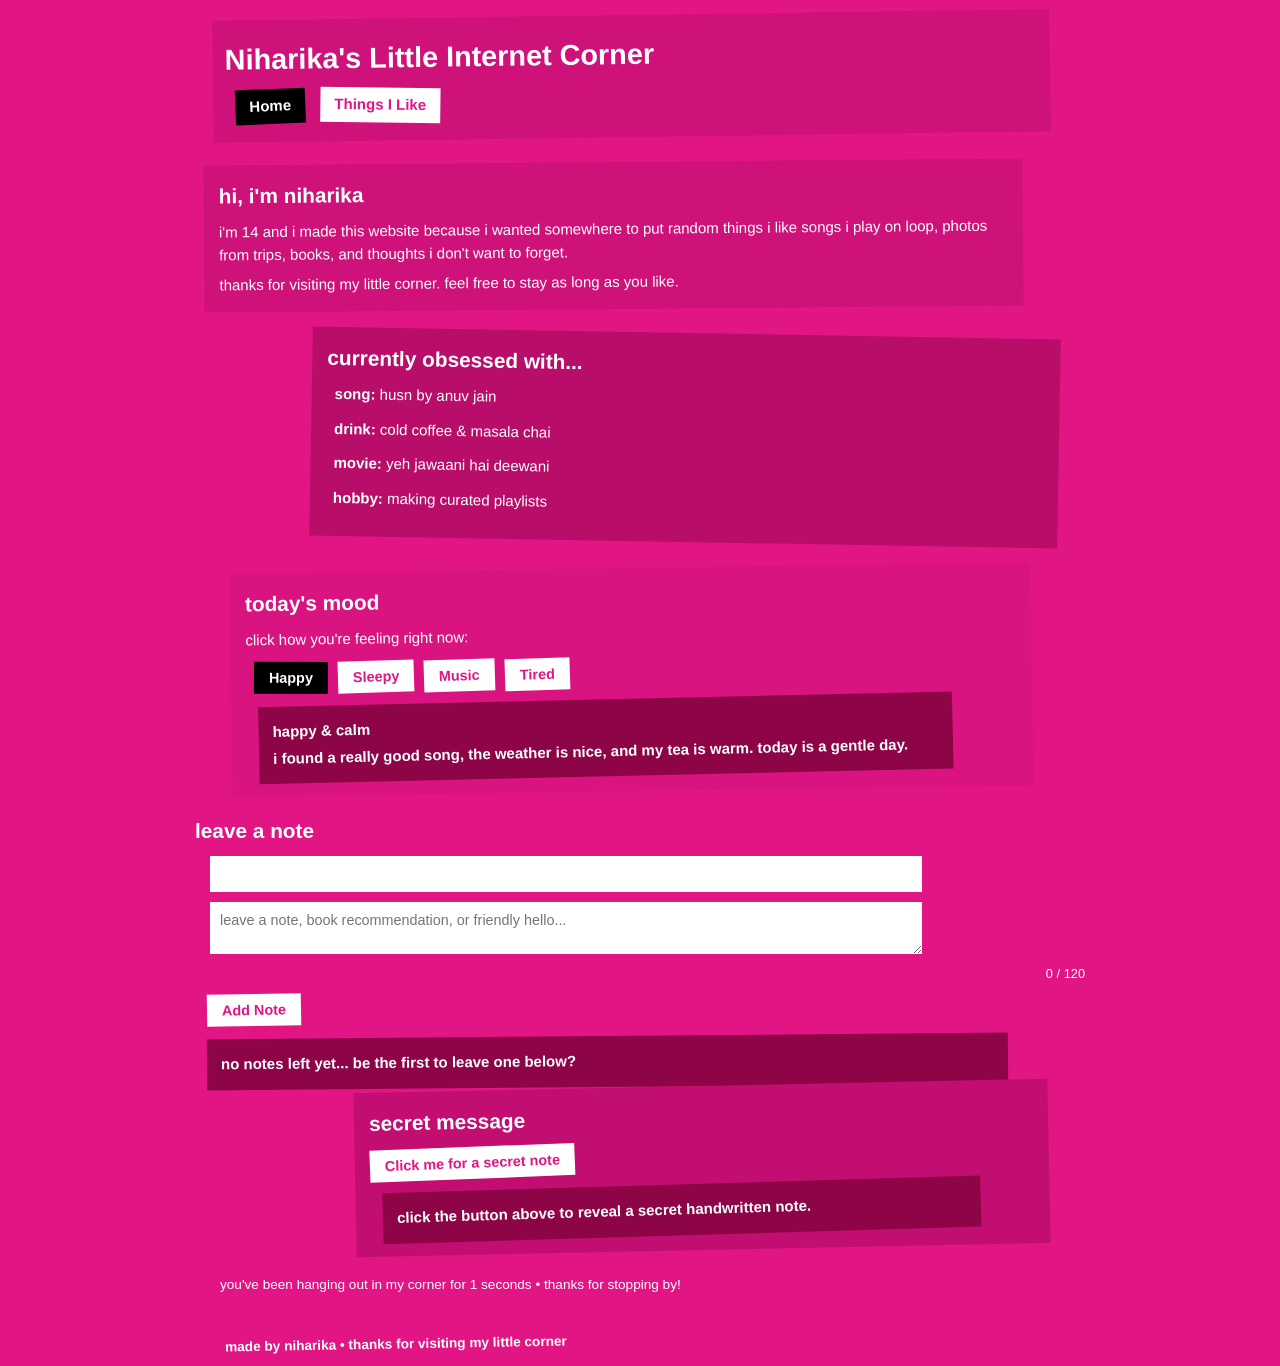
==== index.html @ 16692791 "feat: create homepage structure with bio, obsessions, and guestbook" ====
<!DOCTYPE html>
<html lang=""en">
<head>
  <meta charset="UTF-8">
  <meta name="viewport" content="width=device-width, initial-scale=1.0">
  <title>hi, i'm niharika ♡</title>
  <link rel="stylesheet" href="style.css">
</head>
<body>
  <div class="container">
    <header>
      <h1>Niharika's Little Internet Corner</h1>
      <nav>
        <a href="index.html" class="nav-link active">Home</a>
        <a href="things.html" class="nav-link">Things I Like</a>
      </nav>
    </header>

    <main>
      <section class="box box-1">
        <h2>hi, i'm niharika</h2>
        <p>i'm 14 and i made this website because i wanted somewhere to put random things i like songs i play on loop, photos from trips, books, and thoughts i don't want to forget.</p>
        <p style="margin-top:8px;">thanks for visiting my little corner. feel free to stay as long as you like.</p>
      </section>

      <section class="box box-2">
        <h2>currently obsessed with...</h2>
        <div class="list-row"><strong>song:</strong> husn by anuv jain </div>
        <div class="list-row"><strong>drink:</strong> cold coffee & masala chai</div>
        <div class="list-row"><strong>movie:</strong> yeh jawaani hai deewani </div>
        <div class="list-row"><strong>hobby:</strong> making curated playlists</div>
      </section>

      <section class="box box-3">
        <h2>today's mood</h2>
        <p>click how you're feeling right now:</p>
        <div class="btn-group">
          <button class="mood-btn active" data-mood="happy">Happy</button>
          <button class="mood-btn" data-mood="sleepy">Sleepy</button>
          <button class="mood-btn" data-mood="music">Music</button>
          <button class="mood-btn" data-mood="tired">Tired</button>
        </div>
        <div class="output-box">
          <strong id="moodTitle">happy & calm</strong>
          <p id="moodDesc" style="margin-top:4px;">i found a really good song, the weather is nice, and my tea is warm. today is a gentle day.</p>
        </div>
      </section>

      <section class=""box box-4">
        <h2>leave a note</h2>
        <form id="guestbookForm">
          <input type="text" id="noteAuthor" placeholder=""your name or nickname" maxlength="30">
          <textarea id=""noteMessage" rows="2" placeholder="leave a note, book recommendation, or friendly hello..." maxlength="120" required></textarea>
          <div style="font-size:0.8rem; text-align:right;" id="charCount">0 / 120</div>
          <button type="submit" style="align-self:flex-start; margin-left:12px;">Add Note</button>
        </form>
        <div id="pinboardNotes"><div class="output-box" id="emptyMsg">no notes left yet... be the first to leave one below?</div></div>
      </section>

      <section class="box box-5">
        <h2>secret message</h2>
        <button class="secret-btn">Click me for a secret note</button>
        <div class="output-box" id="secretNoteOutput">click the button above to reveal a secret handwritten note.</div>
      </section>
    </main>

    <div style="font-size:0.85rem; margin-top:15px; margin-left:25px;" id="timeCounter">you've been hanging out in my corner for 0 seconds • thanks for stopping by!</div>
    <footer>made by niharika • thanks for visiting my little corner</footer>
  </div>
  <script src="index.js"></script>
</body>
</html>
---- style.css ----
* { box-sizing: border-box; margin: 0; padding: 0; }
body { background: #E11584; color: #ffffff; font-family: Arial, sans-serif; font-size: 15px; line-height: 1.5; padding: 10px; overflow-x: hidden; }
.container { width: 96%; max-width: 900px; margin: 0 auto; padding: 5px; }

header { background: #cf1279; padding: 18px 12px; margin-bottom: 25px; width: 94%; margin-left: 2%; transform: rotate(-0.8deg); }
h1 { font-size: 1.8rem; color: #ffffff; margin-bottom: 6px; font-weight: bold; font-family: 'Comic Sans MS', cursive, sans-serif; }
h2 { font-size: 1.3rem; color: #ffffff; margin-bottom: 10px; font-weight: bold; }
nav { display: flex; gap: 15px; margin-top: 8px; margin-left: 10px; }
.nav-link { background: #ffffff; color: #E11584; padding: 6px 14px; text-decoration: none; font-weight: bold; transform: rotate(1.5deg); }
.nav-link.active { background: #000000; color: #ffffff; transform: rotate(-1.5deg); }

.box { padding: 15px; margin-bottom: 25px; }
.box-1 { background: #cf1279; width: 92%; margin-left: 1%; transform: rotate(-0.5deg); }
.box-2 { background: #b80e6a; width: 84%; margin-left: 13%; transform: rotate(1deg); }
.box-3 { background: #d91480; width: 90%; margin-left: 4%; transform: rotate(-0.8deg); }
.box-4 { background: #a8085d; width: 96%; margin-left: 0%; transform: rotate(0.6deg); }
.box-5 { background: #c20d71; width: 78%; margin-left: 18%; transform: rotate(-1.2deg); }
.box-6 { background: #d1127a; width: 88%; margin-left: 7%; transform: rotate(1.1deg); }

.list-row { margin-bottom: 12px; padding-left: 8px; }
.btn-group { display: flex; flex-wrap: wrap; gap: 10px; margin: 10px 0; margin-left: 8px; }
button { background: #ffffff; color: #E11584; border: none; padding: 8px 15px; font-weight: bold; cursor: pointer; font-size: 0.9rem; transform: rotate(-1deg); }
button:hover { background: #ffc0cb; }
button.active { background: #000000; color: #ffffff; transform: rotate(1deg); }
.output-box { background: #8e0547; padding: 14px; margin-top: 10px; font-weight: bold; width: 90%; margin-left: 12px; transform: rotate(-0.5deg); }

form { display: flex; flex-direction: column; gap: 10px; margin-top: 10px; }
input, textarea { background: #ffffff; color: #000000; border: none; padding: 10px; font-family: inherit; font-size: 0.9rem; width: 80%; margin-left: 15px; }
.note-item { background: #8e0547; padding: 12px; margin-top: 10px; width: 85%; margin-left: 20px; transform: rotate(0.8deg); }

.grid { display: flex; flex-wrap: wrap; gap: 14px; margin-top: 10px; }
.grid-card { background: #9e0852; padding: 14px 10px; margin-bottom: 8px; }
.card-1 { width: 44%; margin-left: 10px; transform: rotate(1deg); }
.card-2 { width: 48%; margin-left: 25px; transform: rotate(-1.5deg); }
.card-3 { width: 40%; margin-left: 60px; transform: rotate(0.8deg); }

.medi  a-box { background: #9e0852; padding: 12px; margin-bottom: 18px; }
.media-1 { width: 85%; margin-left: 15px; transform: rotate(-1deg); }
.media-2 { width: 94%; margin-left: 0px; transform: rotate(1.2deg); }
.media-3 { width: 78%; margin-left: 45px; transform: rotate(-0.7deg); }
.media-file { width: 100%; max-height: 360px; object-fit: cover; display: block; border: none; }
.caption { font-size: 0.85rem; margin-top: 6px; }

.bucket-item { background: #9e0852; padding: 12px; margin-bottom: 10px; cursor: pointer; display: flex; align-items: center; gap: 10px; }
.bucket-1 { width: 88%; margin-left: 10px; transform: rotate(0.5deg); }
.bucket-2 { width: 96%; margin-left: 0px; transform: rotate(-0.8deg); }
.bucket-3 { width: 82%; margin-left: 35px; transform: rotate(1.2deg); }
.bucket-4 { width: 90%; margin-left: 15px; transform: rotate(-0.5deg); }
.bucket-5 { width: 85%; margin-left: 25px; transform: rotate(0.9deg); }
.bucket-6 { width: 92%; margin-left: 5px; transform: rotate(-1.1deg); }
.bucket-item.checked { background: #7c033f; font-weight: bold; }

footer { text-align: left; font-size: 0.85rem; font-weight: bold; margin-top: 25px; padding-top: 10px; margin-left: 30px; transform: rotate(-1deg); }
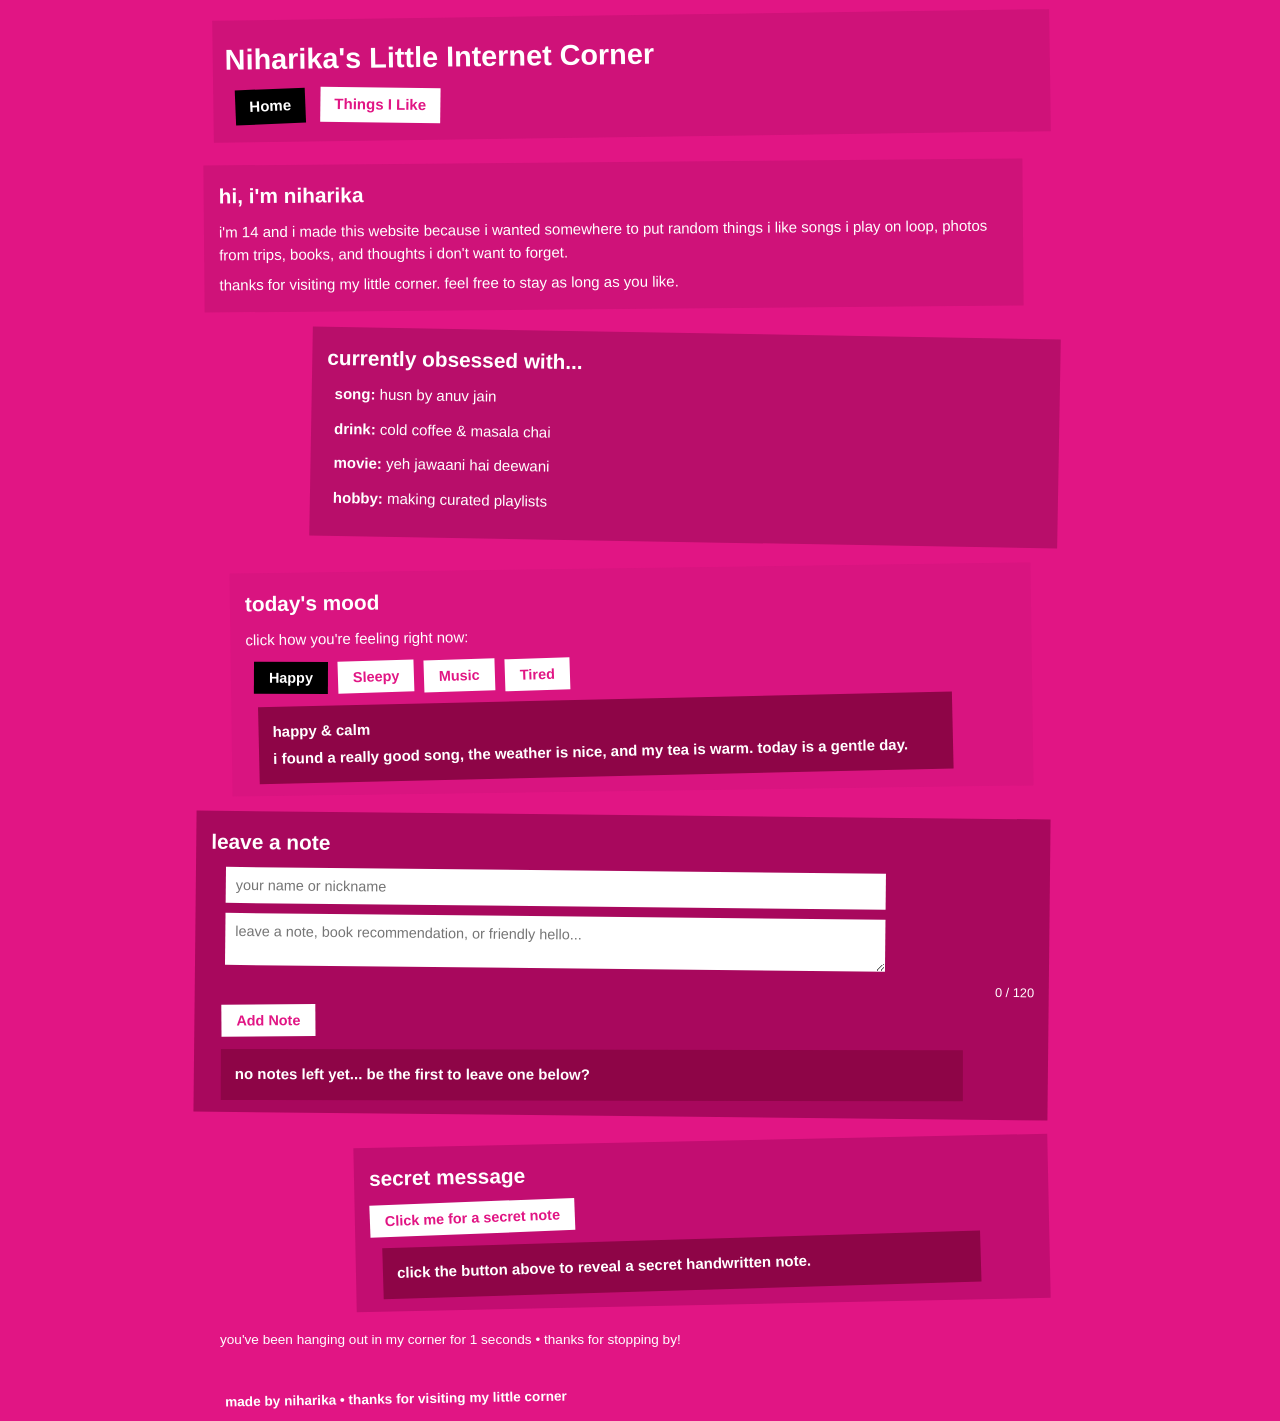
==== commit 4729a9bd: "feat(modified): silly mistakes" ====
--- a/index.html
+++ b/index.html
@@ -1,5 +1,5 @@
 <!DOCTYPE html>
-<html lang=""en">
+<html lang="en">
 <head>
   <meta charset="UTF-8">
   <meta name="viewport" content="width=device-width, initial-scale=1.0">
@@ -46,11 +46,11 @@
         </div>
       </section>
 
-      <section class=""box box-4">
+      <section class="box box-4">
         <h2>leave a note</h2>
         <form id="guestbookForm">
-          <input type="text" id="noteAuthor" placeholder=""your name or nickname" maxlength="30">
-          <textarea id=""noteMessage" rows="2" placeholder="leave a note, book recommendation, or friendly hello..." maxlength="120" required></textarea>
+          <input type="text" id="noteAuthor" placeholder="your name or nickname" maxlength="30">
+          <textarea id="noteMessage" rows="2" placeholder="leave a note, book recommendation, or friendly hello..." maxlength="120" required></textarea>
           <div style="font-size:0.8rem; text-align:right;" id="charCount">0 / 120</div>
           <button type="submit" style="align-self:flex-start; margin-left:12px;">Add Note</button>
         </form>
--- a/style.css
+++ b/style.css
@@ -34,7 +34,7 @@
 .card-2 { width: 48%; margin-left: 25px; transform: rotate(-1.5deg); }
 .card-3 { width: 40%; margin-left: 60px; transform: rotate(0.8deg); }
 
-.medi  a-box { background: #9e0852; padding: 12px; margin-bottom: 18px; }
+.media-box { background: #9e0852; padding: 12px; margin-bottom: 18px; }
 .media-1 { width: 85%; margin-left: 15px; transform: rotate(-1deg); }
 .media-2 { width: 94%; margin-left: 0px; transform: rotate(1.2deg); }
 .media-3 { width: 78%; margin-left: 45px; transform: rotate(-0.7deg); }
